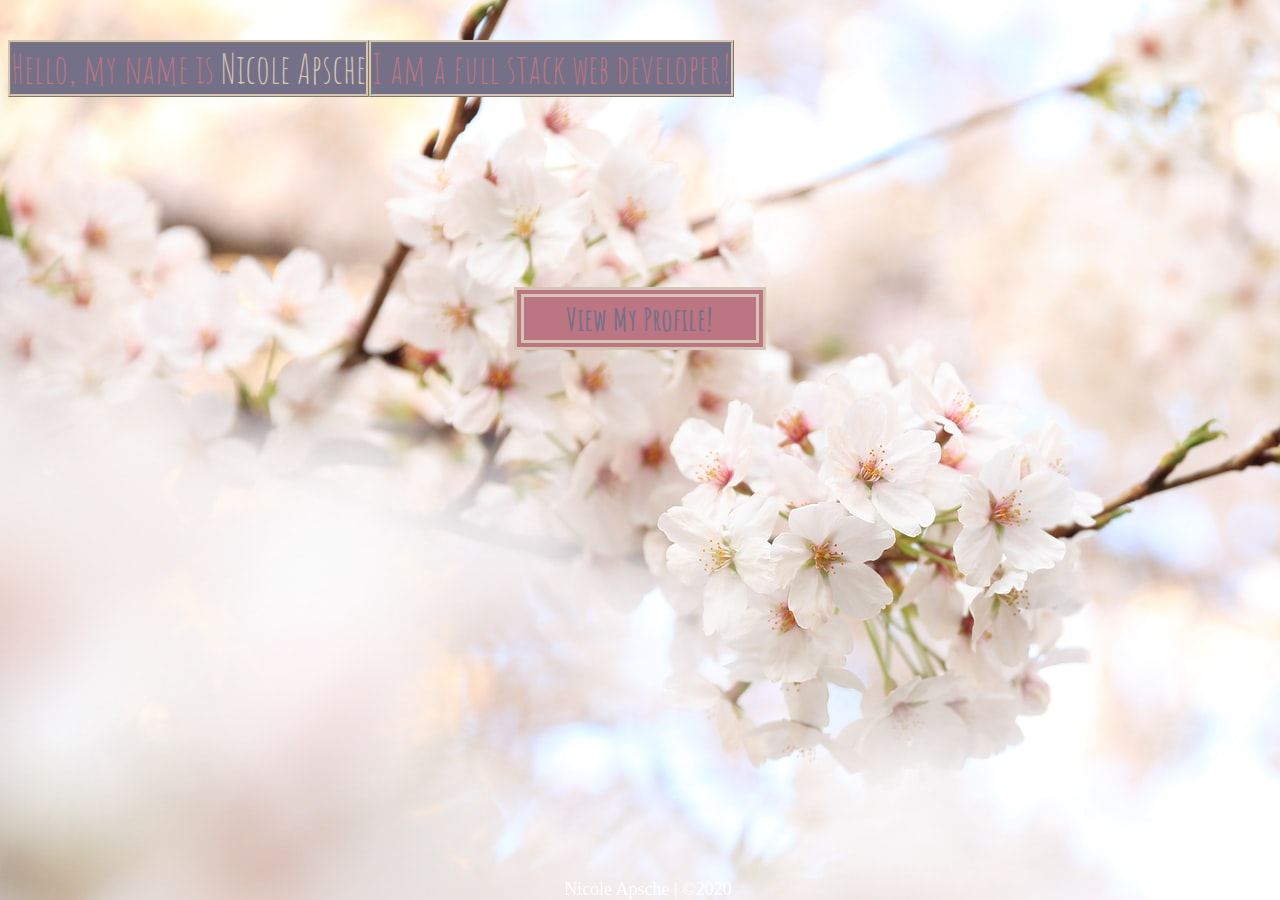
==== index.html @ aab9636a "fixing error" ====
<!DOCTYPE html>
<html lang="en">

<head>
  <meta charset="UTF-8">
  <meta name="viewport" content="width=device-width, initial-scale=1.0">
  <title>Nicole Apsche</title>
  <link href="https://maxcdn.bootstrapcdn.com/bootswatch/4.0.0/flatly/bootstrap.min.css" rel="stylesheet">
  <link href="https://fonts.googleapis.com/css2?family=Raleway:ital@0;1&display=swap" rel="stylesheet">
  <link href="https://fonts.googleapis.com/css2?family=Amatic+SC:wght@700&display=swap" rel="stylesheet">
  <link href="https://fonts.googleapis.com/css2?family=Sacramento&display=swap" rel="stylesheet">
  <link rel="stylesheet" href="https://cdnjs.cloudflare.com/ajax/libs/animate.css/4.0.0/animate.min.css" />
  <link rel="stylesheet" href="https://use.fontawesome.com/releases/v5.7.0/css/all.css"
    integrity="sha384-lZN37f5QGtY3VHgisS14W3ExzMWZxybE1SJSEsQp9S+oqd12jhcu+A56Ebc1zFSJ" crossorigin="anonymous">
  <link rel="stylesheet" href="./assets/css/style.css">

</head>

<body>

    <div class="header flex-container">
      <a href="index.html" class="animate__animated animate__rubberBand item" id="logo">Nicole Apsche</a>

      <div class="container intro" id="intro">
        Hello, my name is
        <span class="highlight">Nicole Apsche</span>
      </div>
    
      <div class="container intro" id="intro2">
        I am a full stack web developer!
      </div>
    </div>


  <div class="container" id="enter">
    <button type="button" id="entermodal" class="btn btn-primary" data-toggle="modal" data-target="#entermodal"
      data-whatever="@mdo"><strong>View My Profile!</strong></button>
  </div>

  <div class="header flex-container" id="aboutme">
    <p class="item" id="header">About Me</p>
  </div>

  <div class="row flex-container">
      <div class="col-md-4 item" id="columnA">
        <p class="item">My name is Nicole Apsche, and I live in West Philadelphia. I moved to Philadelphia in 2012 to attend
          Temple Univeristy, where I earned my Bachelor's Degree in Neuroscience in 2016. I love animals, food, running,
          traveling, being outside, and spending time with friends.</p>
  
        <p class="item">I am an Account Executive for KGTiger, a talent acquisition company. We are based out of Bala Cynwyd, and offer
          a variety of solutions to finding talent. I also bartend Sunday brunch at Copabanana in University City. I was
          excited to begin the Penn LPS Coding Boot Camp to learn something new. I am excited to see where this new path
          takes me! I am a hard worker and am eager to learn!</p>
      </div>

      <div class="col-md-4 item" id="columnB">
        <img src="./assets/images/me.jpg" class="auth-image portrait item" alt="Picture">
      </div>

      <div class="col-sm-2 flex-container" id="columnC">
        <img class="icon item" src="https://img.icons8.com/nolan/100/resume.png"/>
        <a href="./assets/html/portfolio.html">
          <img class="icon item fade" src="https://img.icons8.com/nolan/100/squared-menu.png"/>
        </a>
        <img class="icon item" src="https://img.icons8.com/nolan/100/email.png"/>
      </div>

  </div>


  <footer>
    <div class="container footnote" id="footer">
      Nicole Apsche | &copy;2020
    </div>
  </footer>


  <script src="https://cdnjs.cloudflare.com/ajax/libs/jquery/3.2.1/jquery.min.js"></script>
  <script src="https://maxcdn.bootstrapcdn.com/bootstrap/4.0.0/js/bootstrap.min.js"></script>
  <script src="./assets/js/index.js"></script>

</body>

</html>
---- assets/css/style.css ----
body {
    background-image: url(../images/background.jpg);
}
p {
    background-color: #BC7583;
    color: #4A4D6E;
   float: left;
   text-align: center;
   border-style: ridge;
   border-color: #D5C6B3;
}
.intro {
    font-family: 'Amatic SC', cursive;
    font-size: 40px;
    text-align: center;
    color: #BC7583;
    font-weight: 40px;
    background-color: #747087; 
    border-color: #D5C6B3;
    border-style: ridge;
    margin-top: 20px;
    width: fit-content;
}
.fade {
  opacity: 1;
}
.fade:hover {
  opacity: 0.5;
}
.flex-container {
  display: flex;
}
.header {
  margin-top: 20px;
}
.highlight {
    color: #D5C6B3;
}
.icon {
  background-color: #BC7583;
    border-style: ridge;
    border-color: #D5C6B3;
}
.portrait {
    width: 400px;
    height: 400px;
    margin-left: 20px;
    margin-right: 20px;
    border-style: ridge;
    border-color: #D5C6B3;
    border-width: 10px;
    float: left;
  }
  .row {
    margin-top: 50px;
    float: left;
  }
  #aboutme {
    display: flex;
    flex-direction: row;
    justify-content: center;
    align-self: center;
  }
  #columnA {
    margin-left: 100px;
    /* width: 30%; */
    display: flex;
    flex-direction: column;
    justify-content: space-between;
    align-items: center;
  }
  /* columnB {
    width: 40%;
  } */
  #columnC {
    /* width: 20%;
    margin-left: 20px; */
    display: flex;
    flex-direction: column;
    justify-content: space-between;
    align-items: center;
  }
  #entermodal {
    background-color: #BC7583;
    color: #747087;
    border-style: double;
    border-color: #D5C6B3;
    border-width: 10px;
    width: 20%;
    margin-left: 40%;
    margin-right: 40%;
    margin-top: 15%;
    font-size: 32px;
    text-align: center; 
    font-family: 'Amatic SC', cursive;
}
  #header {
    text-align: center;
    text-decoration: underline;
    font-family: 'Sacramento', cursive;
    width: 20%;
    margin-left: 40%;
    margin-right: 40%;
    color: #BC7583;
    border-style: ridge;
    font-size: 35px;
    font-weight: 20px;
    background-color: #747087;
    border-color: #D5C6B3;
    border-width: 5px;
  }
  #logo {
    height: 90px;
    font-family: 'Amatic SC', cursive;
    font-size: 60px;
    font-weight: 40px;
    width: fit-content;
    margin-left: 42%;
    margin-right: 30%;
    color: #BC7583;
    border-color: #D5C6B3;
    border-style: ridge;
    background-color: #747087;
    display: flex;
    flex-direction: row;
    justify-content: center;
    align-self: center;
  }
  #footer {
    position: fixed; 
    bottom: 0; 
    text-align: center; 
    width: 20%;
    margin-left: 40%;
    margin-right: 40%;
    color: white;
    font-weight: 400;
    font-size: 18px;
}
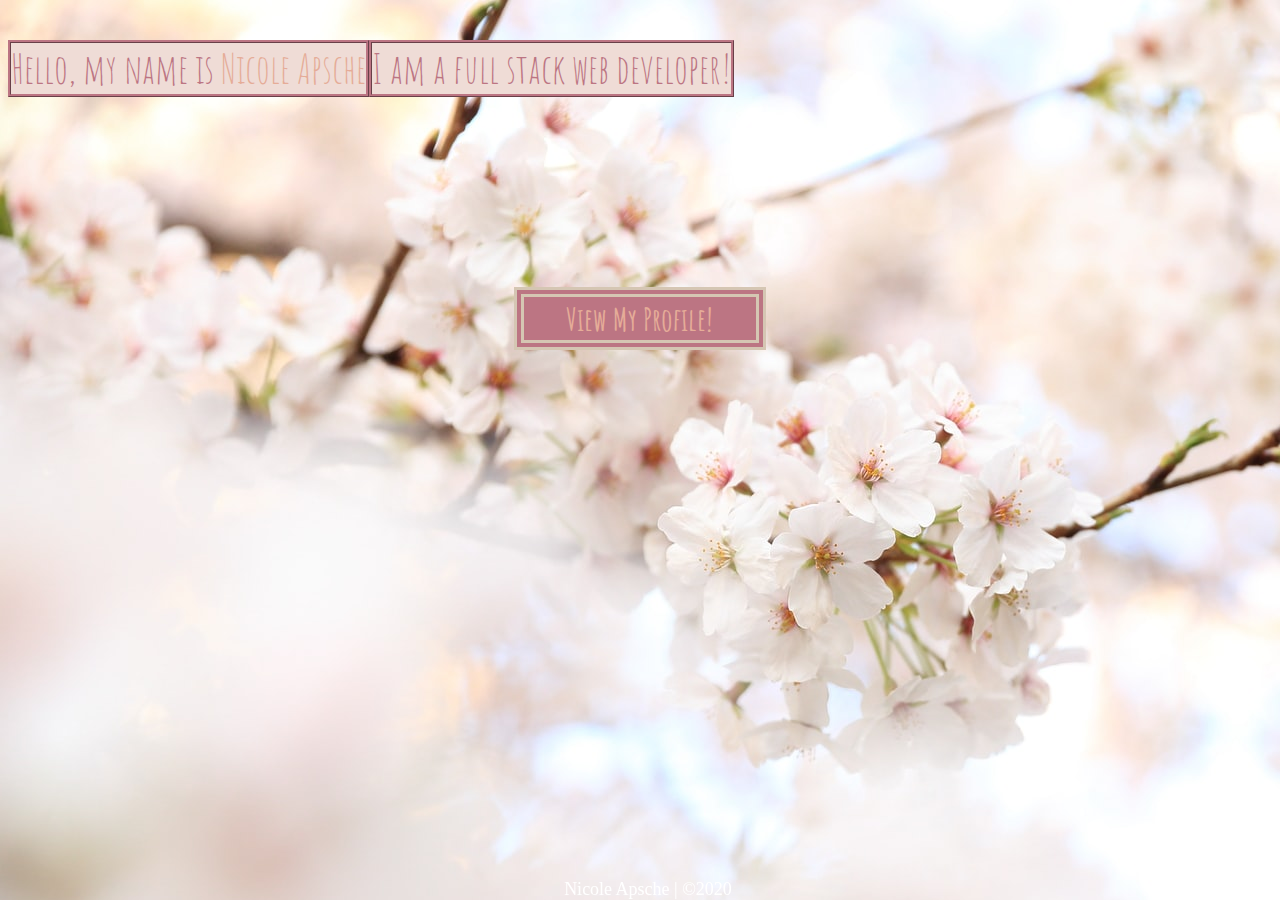
==== commit 2b494adc: "updating css" ====
--- a/index.html
+++ b/index.html
@@ -18,18 +18,18 @@
 
 <body>
 
-    <div class="header flex-container">
-      <a href="index.html" class="animate__animated animate__rubberBand item" id="logo">Nicole Apsche</a>
+  <div class="header flex-container">
+    <a href="index.html" class="animate__animated animate__rubberBand item" id="logo">Nicole Apsche</a>
 
-      <div class="container intro" id="intro">
-        Hello, my name is
-        <span class="highlight">Nicole Apsche</span>
-      </div>
-    
-      <div class="container intro" id="intro2">
-        I am a full stack web developer!
-      </div>
+    <div class="container intro" id="intro">
+      Hello, my name is
+      <span class="highlight">Nicole Apsche</span>
     </div>
+
+    <div class="container intro" id="intro2">
+      I am a full stack web developer!
+    </div>
+  </div>
 
 
   <div class="container" id="enter">
@@ -38,32 +38,41 @@
   </div>
 
   <div class="header flex-container" id="aboutme">
-    <p class="item" id="header">About Me</p>
+    <h2 class="item" id="header">About Me</h2>
   </div>
 
   <div class="row flex-container">
-      <div class="col-md-4 item" id="columnA">
-        <p class="item">My name is Nicole Apsche, and I live in West Philadelphia. I moved to Philadelphia in 2012 to attend
-          Temple Univeristy, where I earned my Bachelor's Degree in Neuroscience in 2016. I love animals, food, running,
-          traveling, being outside, and spending time with friends.</p>
-  
-        <p class="item">I am an Account Executive for KGTiger, a talent acquisition company. We are based out of Bala Cynwyd, and offer
-          a variety of solutions to finding talent. I also bartend Sunday brunch at Copabanana in University City. I was
-          excited to begin the Penn LPS Coding Boot Camp to learn something new. I am excited to see where this new path
-          takes me! I am a hard worker and am eager to learn!</p>
-      </div>
+    <div class="col-md-4 item" id="columnA">
+      <p class="item">My name is Nicole Apsche, and I live in West Philadelphia. I moved to Philadelphia in 2012 to
+        attend
+        Temple Univeristy, where I earned my Bachelor's Degree in Neuroscience in 2016. I love animals, food, running,
+        traveling, being outside, and spending time with friends.</p>
 
-      <div class="col-md-4 item" id="columnB">
-        <img src="./assets/images/me.jpg" class="auth-image portrait item" alt="Picture">
-      </div>
+      <p class="item">I am an Account Executive for KGTiger, a talent acquisition company. We are based out of Bala
+        Cynwyd, and offer
+        a variety of solutions to finding talent. I also bartend Sunday brunch at Copabanana in University City. I was
+        excited to begin the Penn LPS Coding Boot Camp to learn something new. I am excited to see where this new path
+        takes me! I am a hard worker and am eager to learn!</p>
+    </div>
 
-      <div class="col-sm-2 flex-container" id="columnC">
-        <img class="icon item" src="https://img.icons8.com/nolan/100/resume.png"/>
-        <a href="./assets/html/portfolio.html">
-          <img class="icon item fade" src="https://img.icons8.com/nolan/100/squared-menu.png"/>
-        </a>
-        <img class="icon item" src="https://img.icons8.com/nolan/100/email.png"/>
-      </div>
+    <div class="col-md-4 item" id="columnB">
+      <img src="./assets/images/me.jpg" class="auth-image portrait item" alt="Picture">
+    </div>
+
+    <div class="col-sm-2 flex-container" id="columnC">
+      <a>
+        <img class="icon item fade" src="https://img.icons8.com/nolan/100/resume.png" />
+        <h3 class="label">Resume</h3>
+      </a>
+      <a href="./assets/html/portfolio.html">
+        <img class="icon item fade" src="https://img.icons8.com/nolan/100/squared-menu.png" />
+        <h3 class="label">Portfolio</h3>
+      </a>
+      <a>
+        <img class="icon item fade" src="https://img.icons8.com/nolan/100/email.png" />
+        <h3 class="label">Contact</h3>
+      </a>
+    </div>
 
   </div>
 
--- a/assets/css/style.css
+++ b/assets/css/style.css
@@ -2,12 +2,12 @@
     background-image: url(../images/background.jpg);
 }
 p {
-    background-color: #BC7583;
-    color: #4A4D6E;
+  background-color: #EFDCD6;
+  color: #BC7583;
    float: left;
    text-align: center;
    border-style: ridge;
-   border-color: #D5C6B3;
+   border-color: #BC7583;
 }
 .intro {
     font-family: 'Amatic SC', cursive;
@@ -15,8 +15,8 @@
     text-align: center;
     color: #BC7583;
     font-weight: 40px;
-    background-color: #747087; 
-    border-color: #D5C6B3;
+    background-color: #EFDCD6; 
+    border-color: #BC7583;
     border-style: ridge;
     margin-top: 20px;
     width: fit-content;
@@ -34,12 +34,12 @@
   margin-top: 20px;
 }
 .highlight {
-    color: #D5C6B3;
+    color: #E5AC98;
 }
 .icon {
-  background-color: #BC7583;
+  background-color: #EFDCD6;
     border-style: ridge;
-    border-color: #D5C6B3;
+    border-color: #BC7583;
 }
 .portrait {
     width: 400px;
@@ -47,7 +47,7 @@
     margin-left: 20px;
     margin-right: 20px;
     border-style: ridge;
-    border-color: #D5C6B3;
+    border-color: #BC7583;
     border-width: 10px;
     float: left;
   }
@@ -80,9 +80,23 @@
     justify-content: space-between;
     align-items: center;
   }
+  .label {
+    font-family: 'Sacramento', cursive;
+    position: absolute;
+    bottom: 20px;
+    width: fit-content;
+    padding: 15px;
+    margin-bottom: 0;
+    font-weight: 300;
+    line-height: 30px;
+    color: #EFDCD6;
+    text-align: center;
+    background: #BC7583;
+    border-bottom: 0;
+  }
   #entermodal {
     background-color: #BC7583;
-    color: #747087;
+    color: #E5AC98;
     border-style: double;
     border-color: #D5C6B3;
     border-width: 10px;
@@ -102,25 +116,19 @@
     margin-left: 40%;
     margin-right: 40%;
     color: #BC7583;
-    border-style: ridge;
     font-size: 35px;
     font-weight: 20px;
-    background-color: #747087;
-    border-color: #D5C6B3;
-    border-width: 5px;
   }
+
   #logo {
     height: 90px;
     font-family: 'Amatic SC', cursive;
-    font-size: 60px;
+    font-size: 80px;
     font-weight: 40px;
     width: fit-content;
     margin-left: 42%;
     margin-right: 30%;
     color: #BC7583;
-    border-color: #D5C6B3;
-    border-style: ridge;
-    background-color: #747087;
     display: flex;
     flex-direction: row;
     justify-content: center;
